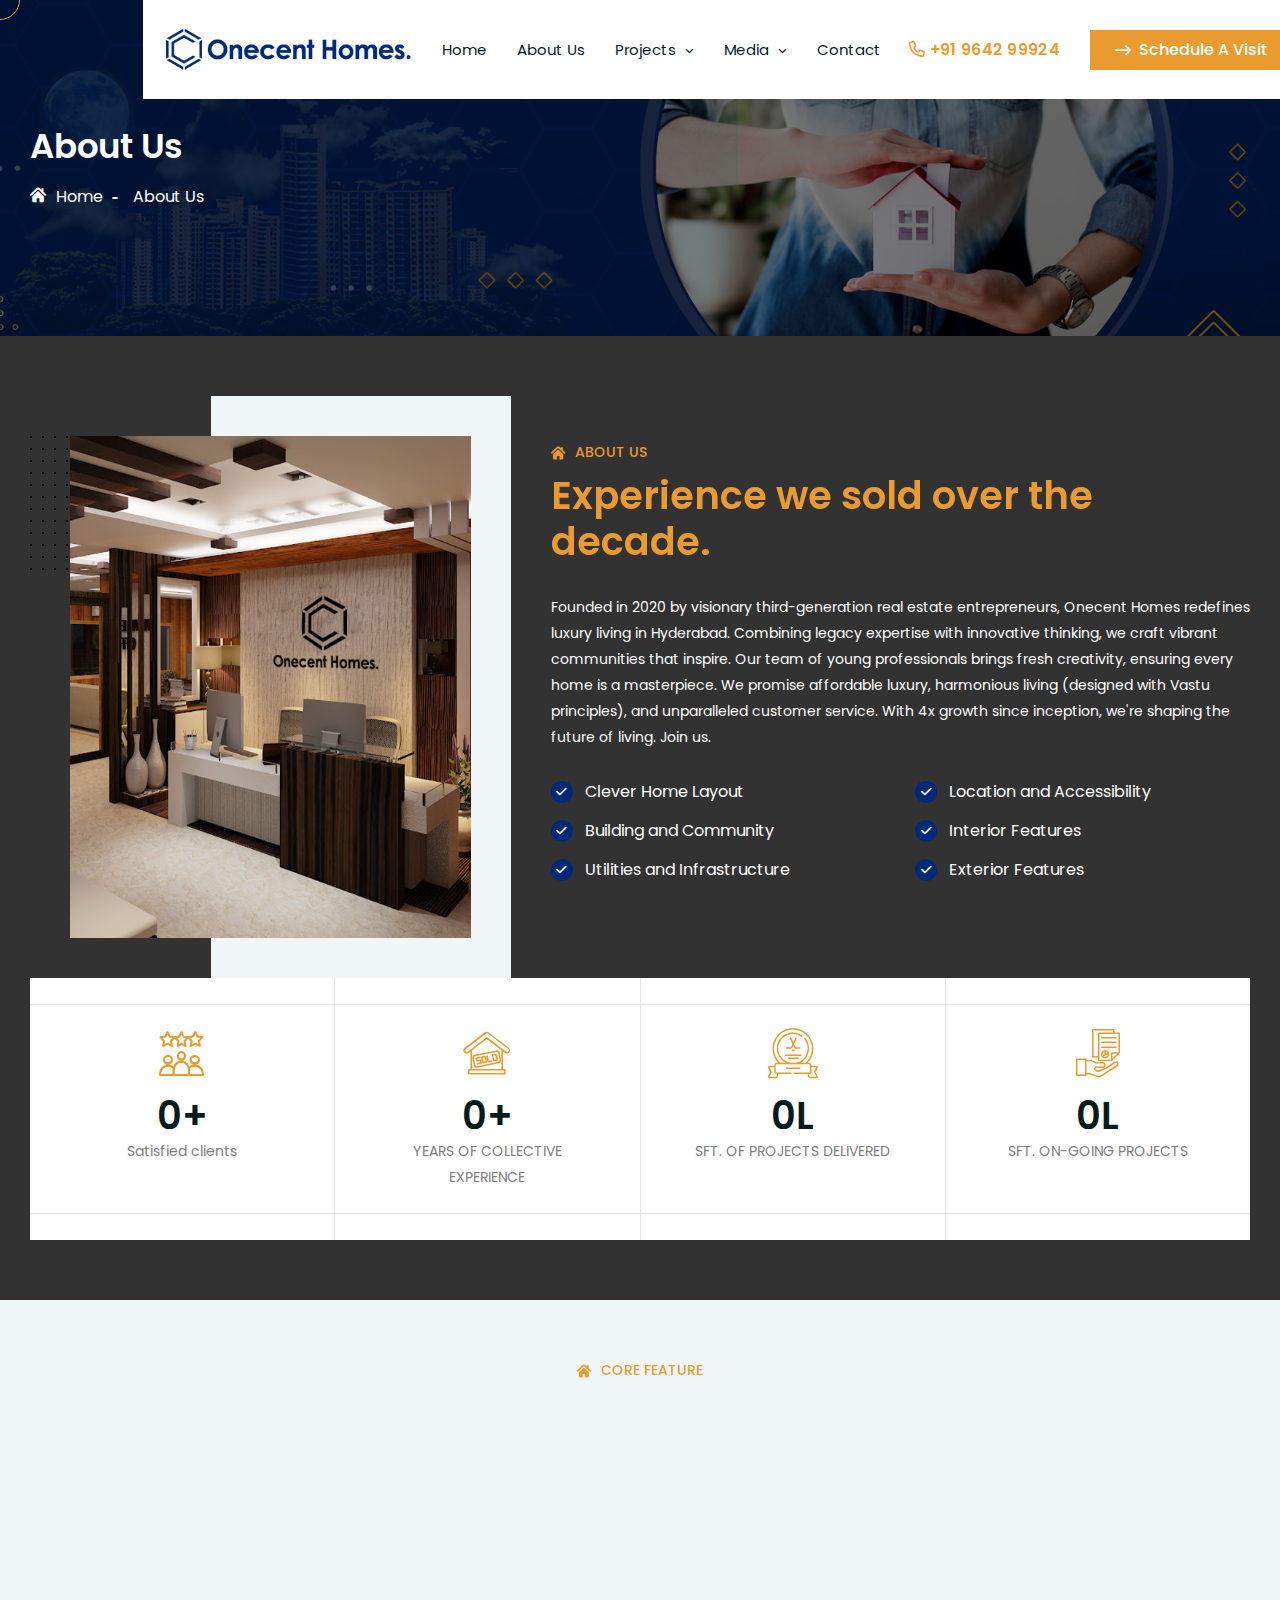
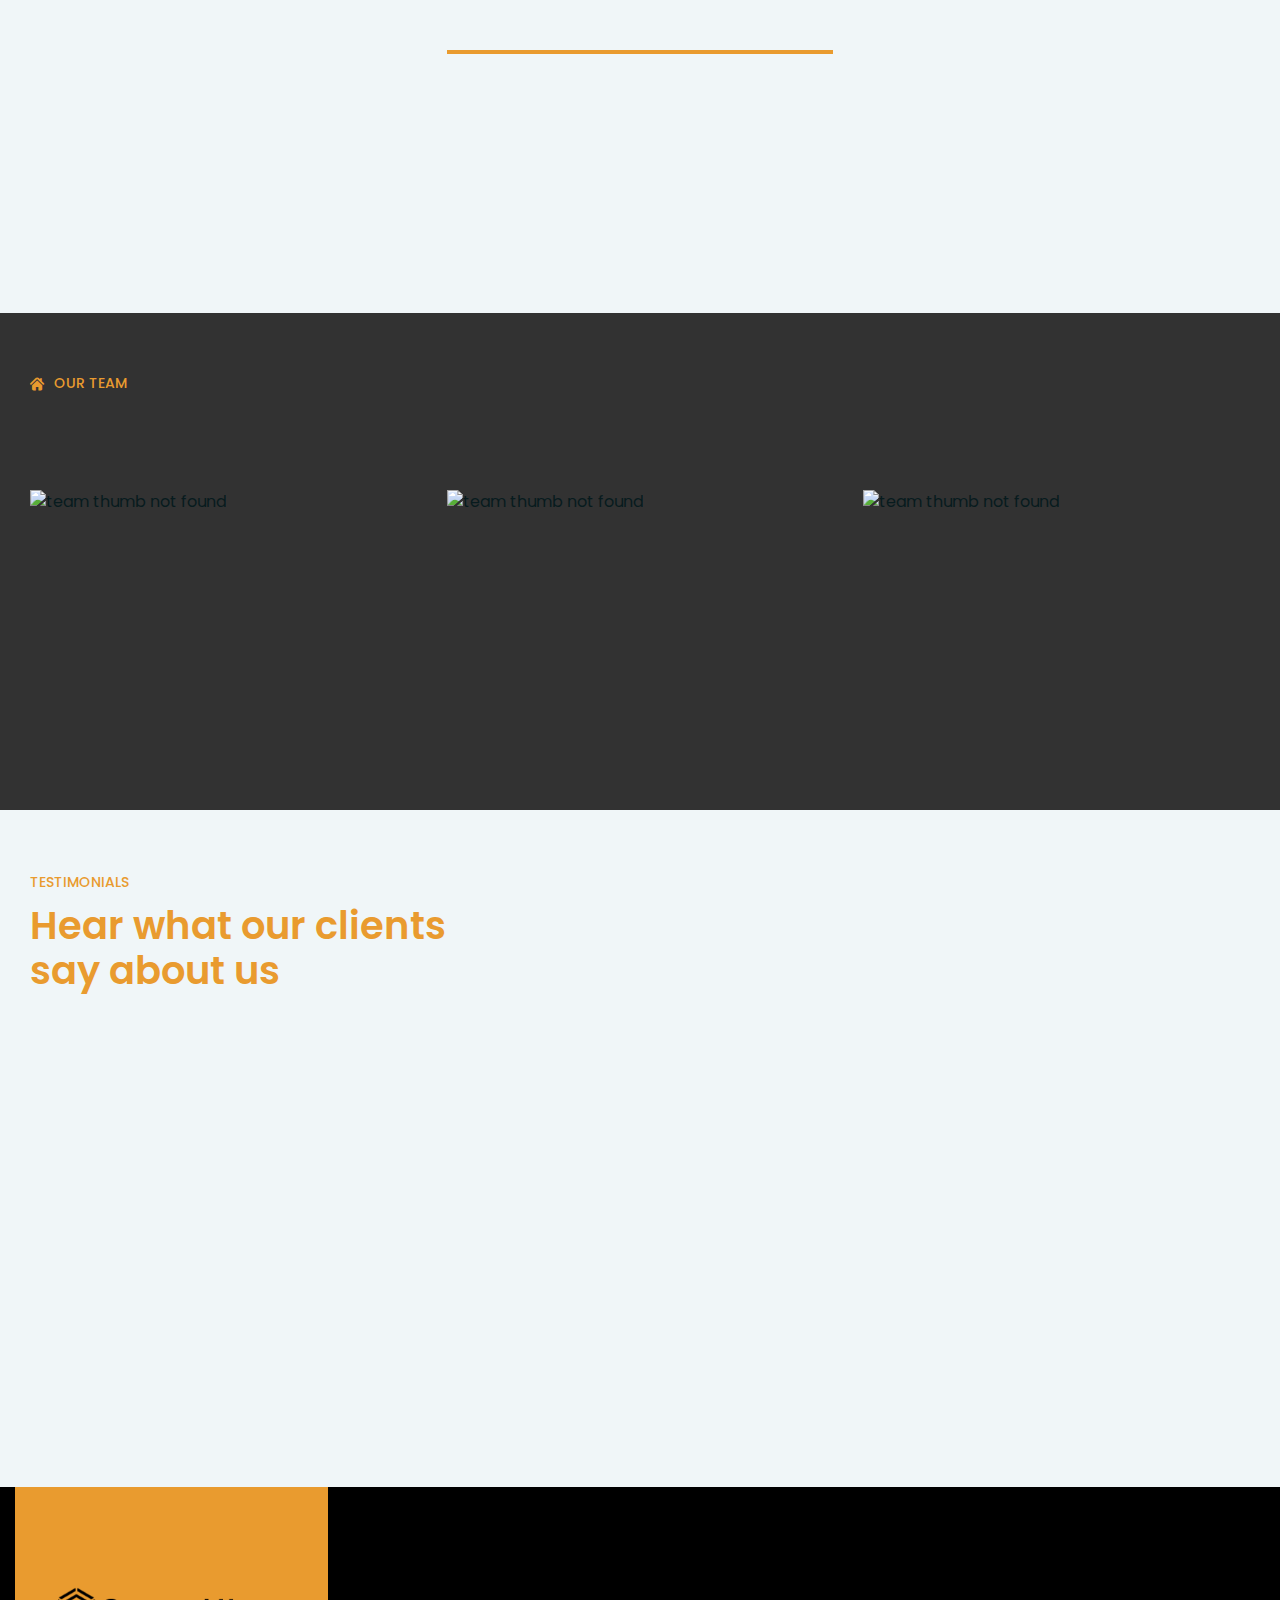
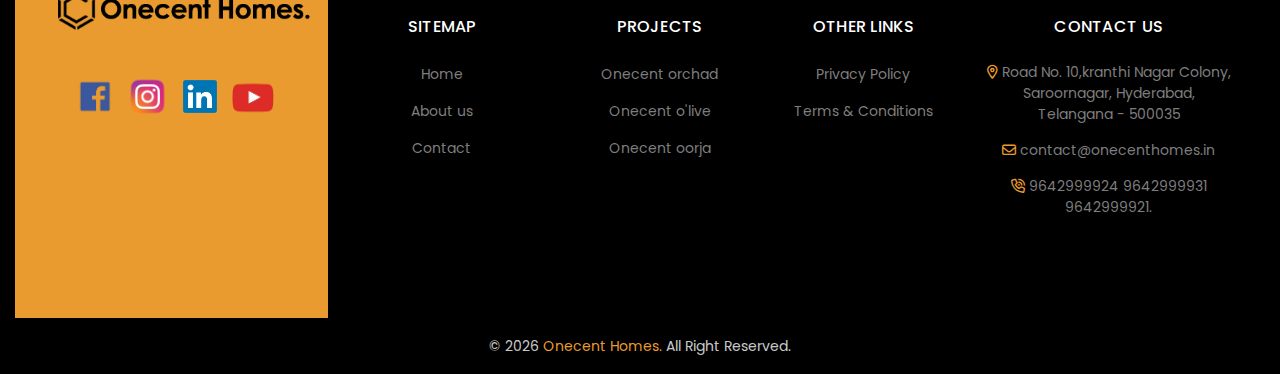
==== about.html @ d2f82aae "first commit" ====
<!doctype html>
<html class="no-js" lang="zxx">

 
<head>
    <meta charset="utf-8">
    <meta http-equiv="x-ua-compatible" content="ie=edge">
    <title> About Us | Onecent Homes  </title>
    <meta name="description" content="">
    <meta name="viewport" content="width=device-width, initial-scale=1">
    <!-- Place favicon.ico in the root directory -->
    <link rel="shortcut icon" type="image/x-icon" href="assets/images/favicon.png">
    <!-- CSS here -->
    <link rel="stylesheet" href="assets/css/vendor/bootstrap.min.css">
    <link rel="stylesheet" href="assets/css/vendor/animate.min.css">
    <link rel="stylesheet" href="assets/css/plugins/swiper.min.css">
    <link rel="stylesheet" href="assets/css/plugins/chosen.min.css">
    <link rel="stylesheet" href="assets/css/plugins/nouislider.min.css">
    <link rel="stylesheet" href="assets/css/vendor/magnific-popup.css">
    <link rel="stylesheet" href="assets/css/vendor/fontawesome-pro.css">
    <link rel="stylesheet" href="assets/css/vendor/icomoon.css">
    <link rel="stylesheet" href="assets/css/vendor/spacing.css">
    <link rel="stylesheet" href="assets/css/main.css">
</head>



<body>

    <!-- Pre loader start -->
     <div class="preloader">
        <div class='loader'>
             <img src="assets/images/loader.gif" class="loader_gif">
        </div>
    </div>
    <!-- Pre loader end -->
    <!-- Cursor Animation -->
    <div class="cursor1"></div>

    <!-- Back to top start -->

  <a href="#" data-target="html" class="back-to-target back-to-top"
        style="display: flex; align-items: center; text-decoration: none;">
        <span class="back-to-top-text">back top</span>
        <span class="back-to-top-wrapper">
            <span class="back-to-top-inner" style="width: 4.05654%;"></span>
        </span>
        <!-- WhatsApp SVG icon -->
        <svg xmlns="http://www.w3.org/2000/svg" viewBox="0 0 448 512" width="40" height="40" style="margin-left: 5px;">
            <path fill="#25D366"
                d="M380.9 97.1C339 55.1 283.2 32 223.9 32c-122.4 0-222 99.6-222 222 0 39.1 10.2 77.3 29.6 111L0 480l117.7-30.9c32.4 17.7 68.9 27 106.1 27h.1c122.3 0 224.1-99.6 224.1-222 0-59.3-25.2-115-67.1-157zm-157 341.6c-33.2 0-65.7-8.9-94-25.7l-6.7-4-69.8 18.3L72 359.2l-4.4-7c-18.5-29.4-28.2-63.3-28.2-98.2 0-101.7 82.8-184.5 184.6-184.5 49.3 0 95.6 19.2 130.4 54.1 34.8 34.9 56.2 81.2 56.1 130.5 0 101.8-84.9 184.6-186.6 184.6zm101.2-138.2c-5.5-2.8-32.8-16.2-37.9-18-5.1-1.9-8.8-2.8-12.5 2.8-3.7 5.6-14.3 18-17.6 21.8-3.2 3.7-6.5 4.2-12 1.4-32.6-16.3-54-29.1-75.5-66-5.7-9.8 5.7-9.1 16.3-30.3 1.8-3.7.9-6.9-.5-9.7-1.4-2.8-12.5-30.1-17.1-41.2-4.5-10.8-9.1-9.3-12.5-9.5-3.2-.2-6.9-.2-10.6-.2-3.7 0-9.7 1.4-14.8 6.9-5.1 5.6-19.4 19-19.4 46.3 0 27.3 19.9 53.7 22.6 57.4 2.8 3.7 39.1 59.7 94.8 83.8 35.2 15.2 49 16.5 66.6 13.9 10.7-1.6 32.8-13.4 37.4-26.4 4.6-13 4.6-24.1 3.2-26.4-1.3-2.5-5-3.9-10.5-6.6z" />
        </svg>


    </a>

    <!-- Back to top end -->

   

    <!-- Header area start -->
   
    <!-- Header area end -->

    <!-- Mobile Menu area start -->
    <div class="fix">
         <header>
        <div class="container">
            <div class="header-area header-style-two header-transparent" id="header-sticky">
                <div class="header-inner">
                    <div class="header-logo">
                        <a href="index.html">
                            <img class="logo-white" src="assets/images/logo_dark.png" alt=" Onecent Homes">
                            <img class="logo-black" src="assets/images/logo_dark.png" alt=" Onecent Homes">
                        </a>
                    </div>
                    <div class="header-menu">
                        <nav class="bd-main-menu menu-is-white" id="mobile-menu">
                            <ul>
                                
                                

                                
                                <li class="menu-item-has-children">  <a href="index.html"> Home </a> </li>
                                <li class="menu-item-has-children">  <a href="about.html"> About us </a> </li>

                                <li class="menu-item-has-children">
                                    <a href="#"> Projects <i class="fa fa-angle-down fs-10 pl-5"> </i>  </a>
                                    <ul class="dp-menu">
                                        <li><a href="ongoing_projects.html"> <i class="fa fa-angle-right fs-10"></i> Ongoing Projects </a></li>
                                        <li><a href="completed_projects.html"> <i class="fa fa-angle-right fs-10"></i> Completed Projects </a></li>
                                    </ul>
                                </li>
                                
                                <li class="menu-item-has-children">
                                    <a href="#"> Media <i class="fa fa-angle-down fs-10 pl-5"> </i> </a>
                                    <ul class="dp-menu">
                                        <li><a href="photos.html"> <i class="fa fa-angle-right fs-10"></i> Photos </a></li>
                                        <!-- <li><a href="video.html"><i class="fa fa-angle-right fs-10"></i> Videos </a>
                                        </li> -->
                                    </ul>
                                </li>

                                <li class="menu-item-has-children">  <a href="contact.html"> Contact</a> </li>
                            </ul>
                        </nav>
                    </div>
                    <div class="header-right style-two">
                        <div class="header-info d-none d-md-flex">
                            <div class="inner-content">
                                <div class="info">
                                    <a class="link" href="tel:964299924"> <i class="far fa-phone"> </i> +91 9642 99924 </a>
                                </div>
                                <div class="btn-inner">
                                     <a class="bd-btn btn-style btn-hover-x hover-white" href="#" data-bs-toggle="modal" data-bs-target="#exampleModal">
                                        <i class="far fa-arrow-right-long"></i> Schedule A Visit
                                      </a>
                                </div>
                            </div>
                        </div>
                        <div class="header-hamburger d-xl-none">
                            <div class="sidebar-toggle">
                                <span class="menu-icon"><span></span></span>
                            </div>
                        </div>
                        <!-- for wp -->
                        <div class="header-hamburger ml-20 d-none">
                            <button type="button" class="hamburger-btn offcanvas-open-btn">
                                <span>01</span>
                                <span>02</span>
                                <span>03</span>
                            </button>
                        </div>
                    </div>
                </div>
            </div>
        </div>
    </header>
        <div class="offcanvas-area">
            <div class="offcanvas-wrapper">
                <div class="offcanvas-content">
                    <div class="offcanvas-top d-flex justify-content-between align-items-center mb-25">
                        <div class="offcanvas-logo">
                            <a href="index.html">
                                <img src="assets/images/logo_dark.png" alt="Onecent Homes">
                            </a>
                        </div>
                        <div class="offcanvas-close">
                            <button class="offcanvas-close-icon animation--flip">
                                <span class="offcanvas-m-lines">
                                <span class="offcanvas-m-line line--1"></span><span
                                    class="offcanvas-m-line line--2"></span><span
                                    class="offcanvas-m-line line--3"></span>
                                </span>
                            </button>
                        </div>
                    </div>
                        
                    <div class="mobile-menu fix mb-25"></div>
                    
                    <div class="offcanvas-contact mb-25">
                        <h4 class="offcanvas-title-meta">Contact Info</h4>
                        <ul>
                            <li class="d-flex align-items-center gap-10">
                                <div class="offcanvas-contact-icon">
                                    <a target="_blank" href="#">
                                        <i class="fal fa-map-marker-alt"></i></a>
                                </div>
                                <div class="offcanvas-contact-text">
                                    <a target="_blank" href="#">    Road No. 10,kranthi Nagar Colony,  Saroornagar,  Hyderabad, </a>
                                </div>
                            </li>
                            <li class="d-flex align-items-center gap-10">
                                <div class="offcanvas-contact-icon">
                                    <a href="tel:+91964299924"><i class="far fa-phone"></i></a>
                                </div>
                                <div class="offcanvas-contact-text">
                                    <a href="tel:+91964299924"> +91 9642 99924</a>
                                </div>
                            </li>
                            
                        </ul>
                    </div>
                        
                    <div class="offcanvas-social">
                        <h4 class="offcanvas-title-meta">Social Media </h4>
                        <ul>
                            <li><a href="#"><i class="fab fa-facebook-f"></i></a></li>
                            <li><a href="#"><i class="fab fa-twitter"></i></a></li>
                            <li><a href="#"><i class="fab fa-youtube"></i></a></li>
                            <li><a href="#"><i class="fab fa-linkedin"></i></a></li>
                        </ul>
                    </div>
                </div>
            </div>
        </div>
    </div>
    <div class="offcanvas-overlay"></div>
    <div class="offcanvas-overlay-white"></div>
    <!-- Mobile Menu area start -->

    <!-- Body main wrapper start -->
    <main>

    <!-- Breadcrumb area start -->
    <section class="bd-breadcrumb-area p-relative fix">
        <!-- breadcrumb background image -->
        <div class="bd-breadcrumb-bg" data-background="assets/images/breadcrumb_1.png"></div>
        <div class="bd-breadcrumb-wrapper p-relative">
            <div class="container">
                <div class="row justify-content-center">
                    <div class="col-xl-12">
                        <div class="bd-breadcrumb">
                            <div class="bd-breadcrumb-content">
                                <h1 class="bd-breadcrumb-title"> About Us </h1>
                                <div class="bd-breadcrumb-list">
                                    <span><a href="index.html"><i class="icon-home"></i>Home</a></span>
                                    <span>About Us</span>
                                </div>
                            </div>
                        </div>
                    </div>
                </div>
            </div>
        </div>
    </section>
    <!-- Breadcrumb area end -->


       <!-- about style start -->
        <section class="bd-daily-update-area section-space">
            <div class="container">
                <div class="row g-5 align-items-xl-center">
                    <div class="col-xxl-5 col-xl- col-lg-5">
                        <div class="daily-update-thumb-wrapper wow bdFadeInLeft" data-wow-delay=".3s">
                            <div class="dot">
                                <img src="assets/images/shapes/daily-dot.png" alt="daily shape not found">
                            </div>
                            <div class="square-shape"></div>
                            <div class="thumb">
                                <div class="figure">
                                    <img src="assets/images/about/about-thumb-05.png" alt="Image">
                                </div>
                            </div>
                        </div>
                    </div>
                    <div class="col-xxl-7 col-xl-7 col-lg-7">
                        <div class="daily-update-content wow bdFadeInRight" data-wow-delay=".4s">
                            <div class="section-title-wrapper anim-wrapper animation-style-3 mb-30">
                                <span class="section-subtitle uppercase">  <i class="icon-home"></i>  about us  </span>
                                <h2 class="section-title title-animation"> Experience we sold over the decade. </h2>
                            </div>

                            <div class="about-content style-two">
                                <p>   Founded in 2020 by visionary third-generation real estate entrepreneurs, Onecent Homes redefines luxury living in Hyderabad. Combining legacy expertise with innovative thinking, we craft vibrant communities that inspire. Our team of young professionals brings fresh creativity, ensuring every home is a masterpiece. We promise affordable luxury, harmonious living (designed with Vastu principles), and unparalleled customer service. With 4x growth since inception, we're shaping the future of living. Join us.</p>
                            </div>
                            <div class="about-list-wrapper style-one">
                                <ul>
                                    <li>
                                        <i class="fa-regular fa-check"></i>
                                        Clever Home Layout
                                    </li>
                                    <li>
                                        <i class="fa-regular fa-check"></i>
                                        Location and Accessibility
                                    </li>
                                    <li>
                                        <i class="fa-regular fa-check"></i>
                                        Building and Community
                                    </li>
                                    <li>
                                        <i class="fa-regular fa-check"></i>
                                        Interior Features
                                    </li>
                                    <li>
                                        <i class="fa-regular fa-check"></i>
                                        Utilities and Infrastructure
                                    <li>
                                        <i class="fa-regular fa-check"></i>
                                        Exterior Features
                                    </li>
                                </ul>
                            </div>

                             
                        </div>
                    </div>
                </div>


                <div class="row g-0"></div>
                    <div class="counter-wrapper style-two">
                        <div class="counter-item">
                            <span class="icon"><i class="icon-satisfied-client"></i></span>
                            <div class="content">
                                <h2 class="title"><span data-purecounter-duration="1" data-purecounter-end="500"
                              class="purecounter">5000+</span>+</h2>
                                <p class="description">Satisfied clients</p>
                            </div>
                            <div class="apartment-counter-divider"></div>
                        </div>
                        <div class="apartment-counter-divider"></div>
                        <div class="counter-item">
                            <span class="icon"><i class="icon-auction-house"></i></span>
                            <div class="content">
                                <h2 class="title"><span data-purecounter-duration="1" data-purecounter-end="10"
                              class="purecounter">10+</span>+</h2>
                                <p class="description"> YEARS OF COLLECTIVE EXPERIENCE</p>
                            </div>
                        </div>
                        <div class="apartment-counter-divider"></div>
                        <div class="counter-item">
                            <span class="icon"><i class="icon-award"></i></span>
                            <div class="content">
                                <h2 class="title"><span data-purecounter-duration="1" data-purecounter-end="10"
                              class="purecounter"> 10L</span>L</h2>
                                <p class="description">SFT. OF PROJECTS DELIVERED</p>
                            </div>
                        </div>
                        <div class="apartment-counter-divider"></div>
                        <div class="counter-item">
                            <span class="icon"><i class="icon-project"></i></span>
                            <div class="content">
                                <h2 class="title"><span data-purecounter-duration="1" data-purecounter-end="40"
                              class="purecounter"> 40L</span>L</h2>
                                <p class="description"> SFT. ON-GOING PROJECTS</p>
                            </div>
                        </div>
                        <div class="apartment-counter-top-line"></div>
                        <div class="apartment-counter-bottom-line"></div>
                    </div>
                </div>
            </div>
            </div>
        </section>
        <!-- Daily update area end -->

 
        
        <!-- core features area start -->
        <section class="bd-core-feature-area section-space theme-bg-primary">
            <div class="container">
                <div class="row justify-content-center">
                    <div class="col-xxl-6 col-xl-6 col-lg-6">
                        <div class="section-title-wrapper anim-wrapper section-title-space text-center animation-style-3">
                            <span class="section-subtitle uppercase">
        <i class="icon-home"></i>
        core feature
    </span>
                            <h2 class="section-title title-animation">Core feature facility</h2>
                        </div>

                    </div>
                </div>
                <div class="row g-5">
                    <div class="col-xxl-4 col-xl-4 col-lg-4 col-md-6">
                        <div class="core-feature-item style-one wow fadeIn" data-wow-delay=".3s">
                            <div class="icon">
                                <span><i class="icon-location"></i></span>
                            </div>
                            <div class="content">
                                <h3 class="title">Prime location
                                </h3>
                                <p class="description">The core feature of any real estate property is its location. It could be in a prime area</p>
                            </div>
                        </div>
                    </div>
                    <div class="col-xxl-4 col-xl-4 col-lg-4 col-md-6">
                        <div class="core-feature-item style-one active wow fadeIn" data-wow-delay=".4s">
                            <div class="icon">
                                <span><i class="icon-modern-living"></i></span>
                            </div>
                            <div class="content">
                                <h3 class="title"> Modern living
                                </h3>
                                <p class="description">The quality of real state and materials used in the building is crucial Features building</p>
                            </div>
                        </div>
                    </div>
                    <div class="col-xxl-4 col-xl-4 col-lg-4 col-md-6">
                        <div class="core-feature-item style-one wow fadeIn" data-wow-delay=".5s">
                            <div class="icon">
                                <span><i class="icon-eco-friendly"></i></span>
                            </div>
                            <div class="content">
                                <h3 class="title">Eco friendly
                                </h3>
                                <p class="description">Features such as green spaces, energy-efficient appliances, and eco-friendly</p>
                            </div>
                        </div>
                    </div>
                    <div class="col-xxl-4 col-xl-4 col-lg-4 col-md-6">
                        <div class="core-feature-item style-one wow fadeIn" data-wow-delay=".6s">
                            <div class="icon">
                                <span><i class="icon-innovation"></i></span>
                            </div>
                            <div class="content">
                                <h3 class="title">Modern technology
                                </h3>
                                <p class="description">In today's digital age, properties with smart home features, integrated technology</p>
                            </div>
                        </div>
                    </div>
                    <div class="col-xxl-4 col-xl-4 col-lg-4 col-md-6">
                        <div class="core-feature-item style-one wow fadeIn" data-wow-delay=".7s">
                            <div class="icon">
                                <span><i class="icon-easy-ccessibility"></i></span>
                            </div>
                            <div class="content">
                                <h3 class="title">Easy accessibility
                                </h3>
                                <p class="description">access to transportation hubs, schools, healthcare facilities, shopping centers and venues</p>
                            </div>
                        </div>
                    </div>
                    <div class="col-xxl-4 col-xl-4 col-lg-4 col-md-6">
                        <div class="core-feature-item style-one wow fadeIn" data-wow-delay=".8s">
                            <div class="icon">
                                <span><i class="icon-cctv-camera"></i></span>
                            </div>
                            <div class="content">
                                <h3 class="title">Security cameras
                                </h3>
                                <p class="description">Features like gated provide, surveillance cameras, intercom systems and security</p>
                            </div>
                        </div>
                    </div>
                </div>
            </div>
        </section>
        <!-- core features area end -->

        
        <!-- team area start -->
        <section class="bd-team-area section-space">
            <div class="container">
                <div class="row gy-30 align-items-center section-title-space">
                    <div class="col-xxl-6 col-xl-6 col-lg-6">
                        <div class="section-title-wrapper anim-wrapper animation-style-3">
                            <span class="section-subtitle uppercase">  <i class="icon-home"></i> Our Team   </span>
                            <h2 class="section-title title-animation">Meet Our Founders </h2>
                        </div>

                    </div>
                    
                </div>
                <div class="row g-5">
                    <div class="col">
                        <div class="team-item style-one">
                            <div class="thumb">
                                <figure><img src="assets/images/team/01.png" alt="team thumb not found">
                                </figure>
                            </div>
                            <div class="content-inner">
                                <div class="content">
                                    <h3 class="title"><a href="">Anirudh Konijeti</a></h3>
                                    <span class="info"> Directors </span>
                                </div>
                                <!-- <div class="team-social">
                                    <ul>
                                        <li><a href="#"><i class="fa-brands fa-x-twitter"></i></a></li>
                                        <li><a href="#"><i class="fa-brands fa-facebook-f"></i></a></li>
                                        <li><a href="#"><i class="fa-brands fa-linkedin-in"></i></a></li>
                                        <li><a href="#"><i class="fa-brands fa-youtube"></i></a></li>
                                    </ul>
                                </div> -->
                            </div>
                        </div>
                    </div>

                    <div class="col">
                        <div class="team-item style-one">
                            <div class="thumb">
                                <figure><img src="assets/images/team/01.png" alt="team thumb not found">
                                </figure>
                            </div>
                            <div class="content-inner">
                                <div class="content">
                                    <h3 class="title"><a href="">Sukumar Suppala </a></h3>
                                    <span class="info"> Directors </span>
                                </div>
                                <!-- <div class="team-social">
                                    <ul>
                                        <li><a href="#"><i class="fa-brands fa-x-twitter"></i></a></li>
                                        <li><a href="#"><i class="fa-brands fa-facebook-f"></i></a></li>
                                        <li><a href="#"><i class="fa-brands fa-linkedin-in"></i></a></li>
                                        <li><a href="#"><i class="fa-brands fa-youtube"></i></a></li>
                                    </ul>
                                </div> -->
                            </div>
                        </div>
                    </div>

                    <div class="col">
                        <div class="team-item style-one">
                            <div class="thumb">
                                <figure><img src="assets/images/team/01.png" alt="team thumb not found">
                                </figure>
                            </div>
                            <div class="content-inner">
                                <div class="content">
                                    <h3 class="title"><a href="">Sai Krishna Cheripally</a></h3>
                                    <span class="info"> Directors </span>
                                </div>
                                <!-- <div class="team-social">
                                    <ul>
                                        <li><a href="#"><i class="fa-brands fa-x-twitter"></i></a></li>
                                        <li><a href="#"><i class="fa-brands fa-facebook-f"></i></a></li>
                                        <li><a href="#"><i class="fa-brands fa-linkedin-in"></i></a></li>
                                        <li><a href="#"><i class="fa-brands fa-youtube"></i></a></li>
                                    </ul>
                                </div> -->
                            </div>
                        </div>
                    </div>

                  
                </div>
            </div>
        </section>
        <!-- team area end -->

        <!-- Testimonial area start -->
        <section class="bd-testimonial-area fix section-space theme-bg-primary">
            <div class="container">
                <div class="row">
                    <div class="col-xxl-5 col-xl-5 col-lg-6">
                        <div class="section-title-wrapper anim-wrapper animation-style-3 section-title-space">
                            <span class="section-subtitle uppercase"> Testimonials  </span>
                            <h2 class="section-title title-animation">Hear what our clients say about us</h2>
                        </div>

                    </div>
                </div>
                <div class="row wow bdFadeInUp" data-wow-delay=".3s" data-wow-duration="1s">
                    <div class="col-xxl-12">
                        <div class="swiper o-visible testimonial-active">
                            <div class="swiper-wrapper">
                                <div class="swiper-slide">
                                    <div class="testimonials-item style-one">
                                        <div class="content">
                                            <div class="title-inner">
                                                <span>
                                                    <svg width="21" height="15" viewBox="0 0 21 15" fill="none"
                                                        xmlns="http://www.w3.org/2000/svg">
                                                        <path
                                                            d="M4.395 5.75C5.26029 5.75 6.10615 6.00659 6.82562 6.48732C7.54508 6.96805 8.10584 7.65133 8.43697 8.45076C8.76811 9.25019 8.85474 10.1299 8.68594 10.9785C8.51712 11.8272 8.10045 12.6067 7.48859 13.2186C6.87674 13.8304 6.09719 14.2471 5.24852 14.4159C4.39985 14.5847 3.52019 14.4981 2.72076 14.167C1.92133 13.8358 1.23805 13.2751 0.75732 12.5556C0.276589 11.8362 0.02 10.9903 0.02 10.125L0 9.5C0 7.17936 0.921872 4.95376 2.56282 3.31282C4.20376 1.67187 6.42936 0.75 8.75 0.75V3.25C7.92888 3.24779 7.11546 3.40839 6.35679 3.7225C5.59812 4.03661 4.90925 4.498 4.33 5.08C4.10487 5.30471 3.89718 5.54624 3.70875 5.8025C3.9325 5.7675 4.16125 5.74875 4.39375 5.74875L4.395 5.75ZM15.645 5.75C16.5103 5.75 17.3562 6.00659 18.0756 6.48732C18.7951 6.96805 19.3558 7.65133 19.687 8.45076C20.0181 9.25019 20.1047 10.1299 19.9359 10.9785C19.7671 11.8272 19.3504 12.6067 18.7386 13.2186C18.1267 13.8304 17.3472 14.2471 16.4985 14.4159C15.6499 14.5847 14.7702 14.4981 13.9708 14.167C13.1713 13.8358 12.488 13.2751 12.0073 12.5556C11.5266 11.8362 11.27 10.9903 11.27 10.125L11.25 9.5C11.25 7.17936 12.1719 4.95376 13.8128 3.31282C15.4538 1.67187 17.6794 0.75 20 0.75V3.25C19.1789 3.24779 18.3655 3.40839 17.6068 3.7225C16.8481 4.03661 16.1592 4.498 15.58 5.08C15.3549 5.30471 15.1472 5.54624 14.9587 5.8025C15.1825 5.7675 15.4112 5.75 15.645 5.75Z"
                                                            fill="#eda745" />
                                                    </svg>
                                                </span>
                                                <h3 class="title"> Perfect choice! </h3>
                                            </div>
                                            <p class="description">“ Onecent Oorja has given us a home that reflects our
                                                unique lifestyle. The communication throughout the process was
                                                outstanding. We are incredibly satisfied and proud of our choice with
                                                Onecent Homes.”</p>
                                        </div>
                                        <div class="admin-item">

                                            <div class="admin-info">
                                                <h4 class="admin-name">Rashmi Reddy</h4>
                                                <span class="admin-designation">Manager</span>
                                            </div>
                                        </div>
                                    </div>
                                </div>
                                <div class="swiper-slide">
                                    <div class="testimonials-item style-one">
                                        <div class="content">
                                            <div class="title-inner">
                                                <span>
                                                    <svg width="21" height="15" viewBox="0 0 21 15" fill="none"
                                                        xmlns="http://www.w3.org/2000/svg">
                                                        <path
                                                            d="M4.395 5.75C5.26029 5.75 6.10615 6.00659 6.82562 6.48732C7.54508 6.96805 8.10584 7.65133 8.43697 8.45076C8.76811 9.25019 8.85474 10.1299 8.68594 10.9785C8.51712 11.8272 8.10045 12.6067 7.48859 13.2186C6.87674 13.8304 6.09719 14.2471 5.24852 14.4159C4.39985 14.5847 3.52019 14.4981 2.72076 14.167C1.92133 13.8358 1.23805 13.2751 0.75732 12.5556C0.276589 11.8362 0.02 10.9903 0.02 10.125L0 9.5C0 7.17936 0.921872 4.95376 2.56282 3.31282C4.20376 1.67187 6.42936 0.75 8.75 0.75V3.25C7.92888 3.24779 7.11546 3.40839 6.35679 3.7225C5.59812 4.03661 4.90925 4.498 4.33 5.08C4.10487 5.30471 3.89718 5.54624 3.70875 5.8025C3.9325 5.7675 4.16125 5.74875 4.39375 5.74875L4.395 5.75ZM15.645 5.75C16.5103 5.75 17.3562 6.00659 18.0756 6.48732C18.7951 6.96805 19.3558 7.65133 19.687 8.45076C20.0181 9.25019 20.1047 10.1299 19.9359 10.9785C19.7671 11.8272 19.3504 12.6067 18.7386 13.2186C18.1267 13.8304 17.3472 14.2471 16.4985 14.4159C15.6499 14.5847 14.7702 14.4981 13.9708 14.167C13.1713 13.8358 12.488 13.2751 12.0073 12.5556C11.5266 11.8362 11.27 10.9903 11.27 10.125L11.25 9.5C11.25 7.17936 12.1719 4.95376 13.8128 3.31282C15.4538 1.67187 17.6794 0.75 20 0.75V3.25C19.1789 3.24779 18.3655 3.40839 17.6068 3.7225C16.8481 4.03661 16.1592 4.498 15.58 5.08C15.3549 5.30471 15.1472 5.54624 14.9587 5.8025C15.1825 5.7675 15.4112 5.75 15.645 5.75Z"
                                                            fill="#eda745" />
                                                    </svg>
                                                </span>
                                                <h3 class="title"> Best Decision! </h3>
                                            </div>
                                            <p class="description">“Choosing Onecent Orchard was the best decision! The
                                                communication was seamless, and the entire home-buying experience was
                                                delightful. We are beyond happy with our new home. Thank you, Onecent!”
                                            </p>
                                        </div>
                                        <div class="admin-item">

                                            <div class="admin-info">
                                                <h4 class="admin-name">Adarsh</h4>
                                                <span class="admin-designation">Consultant</span>
                                            </div>
                                        </div>
                                    </div>
                                </div>
                                <div class="swiper-slide">
                                    <div class="testimonials-item style-one">
                                        <div class="content">
                                            <div class="title-inner">
                                                <span>
                                                    <svg width="21" height="15" viewBox="0 0 21 15" fill="none"
                                                        xmlns="http://www.w3.org/2000/svg">
                                                        <path
                                                            d="M4.395 5.75C5.26029 5.75 6.10615 6.00659 6.82562 6.48732C7.54508 6.96805 8.10584 7.65133 8.43697 8.45076C8.76811 9.25019 8.85474 10.1299 8.68594 10.9785C8.51712 11.8272 8.10045 12.6067 7.48859 13.2186C6.87674 13.8304 6.09719 14.2471 5.24852 14.4159C4.39985 14.5847 3.52019 14.4981 2.72076 14.167C1.92133 13.8358 1.23805 13.2751 0.75732 12.5556C0.276589 11.8362 0.02 10.9903 0.02 10.125L0 9.5C0 7.17936 0.921872 4.95376 2.56282 3.31282C4.20376 1.67187 6.42936 0.75 8.75 0.75V3.25C7.92888 3.24779 7.11546 3.40839 6.35679 3.7225C5.59812 4.03661 4.90925 4.498 4.33 5.08C4.10487 5.30471 3.89718 5.54624 3.70875 5.8025C3.9325 5.7675 4.16125 5.74875 4.39375 5.74875L4.395 5.75ZM15.645 5.75C16.5103 5.75 17.3562 6.00659 18.0756 6.48732C18.7951 6.96805 19.3558 7.65133 19.687 8.45076C20.0181 9.25019 20.1047 10.1299 19.9359 10.9785C19.7671 11.8272 19.3504 12.6067 18.7386 13.2186C18.1267 13.8304 17.3472 14.2471 16.4985 14.4159C15.6499 14.5847 14.7702 14.4981 13.9708 14.167C13.1713 13.8358 12.488 13.2751 12.0073 12.5556C11.5266 11.8362 11.27 10.9903 11.27 10.125L11.25 9.5C11.25 7.17936 12.1719 4.95376 13.8128 3.31282C15.4538 1.67187 17.6794 0.75 20 0.75V3.25C19.1789 3.24779 18.3655 3.40839 17.6068 3.7225C16.8481 4.03661 16.1592 4.498 15.58 5.08C15.3549 5.30471 15.1472 5.54624 14.9587 5.8025C15.1825 5.7675 15.4112 5.75 15.645 5.75Z"
                                                            fill="#eda745" />
                                                    </svg>
                                                </span>
                                                <h3 class="title"> Right choice with Onecent Homes</h3>
                                            </div>
                                            <p class="description">“Our experience with Onecent Olive was exceptional.
                                                The team's clear communication made the process stress-free. We're
                                                grateful for choosing Onecent Homes.”
                                            </p>
                                        </div>
                                        <div class="admin-item">

                                            <div class="admin-info">
                                                <h4 class="admin-name">Harshal Tiwari</h4>
                                                <span class="admin-designation">CEO</span>
                                            </div>
                                        </div>
                                    </div>
                                </div>
                            </div>
                        </div>
                        <div class="testimonial-nav-pre pagination-wrappper">
                            <!-- If we need navigation buttons -->
                            <div class="testimonial-navigation justify-content-start">
                                <button class="testimonial-slider-button-prev"><i class="fa-regular fa-arrow-left"></i></button>
                                <!-- If we need pagination -->
                                <div class="why-choos-pagination">
                                    <div class="testimonial-swiper-dot"></div>
                                </div>
                                <button class="testimonial-slider-button-next"><i class="fa-regular fa-arrow-right-long"></i></button>
                            </div>
                        </div>
                    </div>
                </div>
            </div>
        </section>
        <!-- Testimonial area end -->


       
    </main>
    <!-- Body main wrapper end -->
 
    <!-- Footer area start -->
     <footer>
        <section class="bd-footer-area style-three">
            <div class="container">
                <div class="row g-5">
                    <div class="col-xxl-2 col-xl-3 col-lg-3 col-md-4 col-sm-7 footer-bg">
                        <div class="footer-widget footer-3-col-2">
                            <h3 class="footer-widget-title"> <img src="assets/images/logo_black.png"/> </h3>
                            
                        </div>
                        <div class="instagram">
                            <div class="socal-icons">
                                <a href="https://www.instagram.com/onecent.homes/">
                                    <img src="assets/images/facebook.png" alt="">
                                </a>
                            </div>
                            <div class="socal-icons">
                                <a href="https://www.instagram.com/onecent.homes/">
                                    <img src="assets/images/instagram.png" alt="">
                                </a>
                            </div>
                            <div class="socal-icons socal-icons2">
                                <a href="https://www.instagram.com/onecent.homes/">
                                    <img src="assets/images/LinkedIn.png" alt="">
                                </a>
                            </div>

                            <div class="socal-icons">
                                <a href="https://www.instagram.com/onecent.homes/">
                                    <img src="assets/images/youtube.png" alt="">
                                </a>
                            </div>
                       
                       
                          </div>
                    </div>
                    <div class="col-xxl-2 col-xl-2 col-lg-3 col-md-4 col-sm-5">
                        <div class="footer-widget footer-3-col-2">
                            <h3 class="footer-widget-title"> Sitemap </h3>
                            <div class="footer-widget-links">
                                <ul>
                                    <li class="underline"><a href="index.html"> Home </a></li>
                                    <li class="underline"><a href="about.html"> About us </a></li>

                                    <li class="underline"><a href="contact.html"> Contact </a></li>
                                </ul>
                            </div>
                        </div>
                    </div>
                    <div class="col-xxl-2 col-xl-2 col-lg-3 col-md-4 col-sm-6">
                        <div class="footer-widget footer-3-col-3">
                            <h3 class="footer-widget-title"> Projects </h3>
                            <div class="footer-widget-links">
                                <ul>
                                    <li class="underline"><a href="orchard_project.html"> Onecent orchad </a></li>
                                    <li class="underline"><a href="ongoing_projects.html"> Onecent o'live </a></li>
                                    <li class="underline"><a href="oorja_project.html"> Onecent oorja </a></li>

                                </ul>
                            </div>
                        </div>
                    </div>
                    <div class="col-xxl-2 col-xl-2 col-lg-3 col-md-4 col-sm-6">
                        <div class="footer-widget footer-3-col-4">
                            <h3 class="footer-widget-title"> Other Links </h3>
                            <div class="footer-widget-links">
                               <ul>
                                    <li class="underline"><a href="privacy policy.html"> Privacy Policy </a></li>
                                    <li class="underline"><a href="termandcondition.html"> Terms & Conditions </a></li>
                                    
                                </ul>
                            </div>
                        </div>
                    </div>
                    <div class="col-xxl-4 col-xl-3 col-lg-5 col-md-7 col-sm-10">
                        <div class="footer-widget footer-3-col-5">
                            <div class="footer-from-content">
                                <h3 class="footer-widget-title">Contact Us</h3>

                                <div class="  footer-3-col-1">

                                    <div class="footer-info-wrapper">
                                        <ul class="footer-info-list-items">
                                            <li class="footer-info-single-item">
                                                <span class="icon"><i class="fa-regular fa-location-dot"></i></span>
                                                <span class="title">
                                                    <a target="_blank" href="https://www.google.com/maps"> Road No.
                                                        10,kranthi Nagar Colony,<br>
                                                        Saroornagar, Hyderabad, <br> Telangana - 500035</a>
                                                </span>
                                            </li>
                                            <li class="footer-info-single-item">
                                                <span class="icon"><i class="fa-regular fa-envelope"></i></span>
                                                <a href="mailto:contact@onecenthomes.in" class="">
                                                    contact@onecenthomes.in </a>
                                            </li>
                                            <li class="footer-info-single-item">
                                                <span class="icon"><i class="fa-regular fa-phone-volume"></i></span>
                                                <span class="title">
                                                    <a href="tel:+91964299924"> 9642999924 </a>
                                                    <a href="tel:+919642999931"> 9642999931</a>
                                                    <a href="tel:+919642999921"> 9642999921. </a>
                                                </span>
                                            </li>
                                        </ul>
                                    </div>
                                </div>


                            </div>
                        </div>
                    </div>
                </div>
            </div>
        </section>
        <div class="footer-copyright-area style-two include-bg">
            <div class="container">
                <div class="footer-copyright">
                    <p class="description underline"> © <span id="year"></span> <a href="#">Onecent Homes.</a> All Right
                        Reserved.</p>
                </div>
            </div>
        </div>
    </footer>
    <!-- Footer area end -->


     <!-- Start Schedule A Visit Popup -->
     <div class="modal fade" id="exampleModal" tabindex="-1" aria-labelledby="exampleModalLabel" aria-hidden="true">
        <div class="modal-dialog modal-dialog-centered modal-lg">
        <div class="modal-content">
           
            <div class="modal-body pt-lg-5 schedule_banner" data-background="assets/images/schedule_banner.jpg">
                 
              <!-- Elements form style start -->
                <section class="bd-element-button  ">
                    <div class="container">
                        <div class="row align-items-center justify-content-center wow fadeInUp" data-wow-delay=".3s">
                            <div class="col-lg-12">
                                <div class="section-title-wrapper section-title-space text-center">
                                    <div class="elements-section__wrapper elements-line">
                                        <div class="separator__line line-left"></div>
                                        <div class="elements-title__wrapper">
                                            <h5 class="section__title elements__title"> Schedule A Visit </h5>
                                        </div>
                                        <div class="separator__line line-right"></div>
                                    </div>
                                    <p class="muted-text"></p>
                                </div>
                            </div>
                        </div>
                        
                        
                        <div class="row justify-content-center mb-5"> 
                            <div class="col-lg-6 col-md-6 offset-lg-6">
                                <div class="row g-5 align-items-center justify-content-center">
                                    <div class="col-lg-12 text-center">
                                        <div class="form-input-box">
                                            <div class="form-input">
                                                <input name="fname" id="fname" type="text" placeholder="First Name">
                                            </div>
                                        </div>
                                    </div>
                                    <div class="col-lg-12 text-center">
                                        <div class="form-input-box">
                                            <div class="form-input">
                                                <input name="lname" id="lname" type="text" placeholder="Last name">
                                            </div>
                                        </div>
                                    </div>
                                    <div class="col-lg-12 text-center">
                                        <div class="form-input-box">
                                            <div class="form-input">
                                                <input name="name" id="name" type="text" placeholder="Phone Number">
                                            </div>
                                        </div>
                                    </div>
                                    <div class="col-lg-12 text-center">
                                        <div class="form-input-box">
                                            <div class="form-input">
                                                <input name="name" id="" type="date" placeholder=" ">
                                            </div>
                                        </div>
                                    </div>
                                    <div class="col-lg-12 text-center">
                                        <div class="form-input-box">
                                            <div class="form-input">
                                                <textarea name="name" placeholder="Your Message"></textarea>
                                            </div>
                                        </div>

                                        <button class="bd-btn btn-style btn-hover-x btn-black w-100" type="submit">Send Massage</button>
                                    </div>
                                </div>
                            </div>
                        </div>
                    </div>
                </section>
                <!-- Elements form style end -->

            </div>
            
        </div>
        </div>
    </div>
    <!-- End Schedule A Visit Popup -->


    <!-- JS here -->
     <script src="assets/js/vendor/jquery-3.7.1.min.js"></script>
    <script src="assets/js/plugins/waypoints.min.js"></script>
    <script src="assets/js/vendor/bootstrap.bundle.min.js"></script>
    <script src="assets/js/plugins/meanmenu.min.js"></script>
    <script src="assets/js/plugins/swiper.min.js"></script>
    <script src="assets/js/plugins/wow.js"></script>
    <script src="assets/js/vendor/magnific-popup.min.js"></script>
    <script src="assets/js/vendor/isotope.pkgd.min.js"></script>
    <script src="assets/js/vendor/imagesloaded.pkgd.min.js"></script>
    <script src="assets/js/vendor/purecounter.js"></script>
    <script src="assets/js/plugins/nouislider.min.js"></script>
    <script src="assets/js/plugins/nice-select.min.js"></script>
    <script src="assets/js/plugins/ScrollTrigger.min.js"></script>
    <script src="assets/js/plugins/SplitText.min.js"></script>
    <script src="assets/js/plugins/gsap.min.js"></script>
    <script src="assets/js/plugins/bd-cursor.js"></script>
    <script src="assets/js/plugins/jarallax.min.js"></script>
    <script src="assets/js/plugins/dropzone.min.js"></script>
    <script src="assets/js/plugins/tinymce.min.js"></script>
     <script src="assets/js/main.js"></script>
</body>


</html>
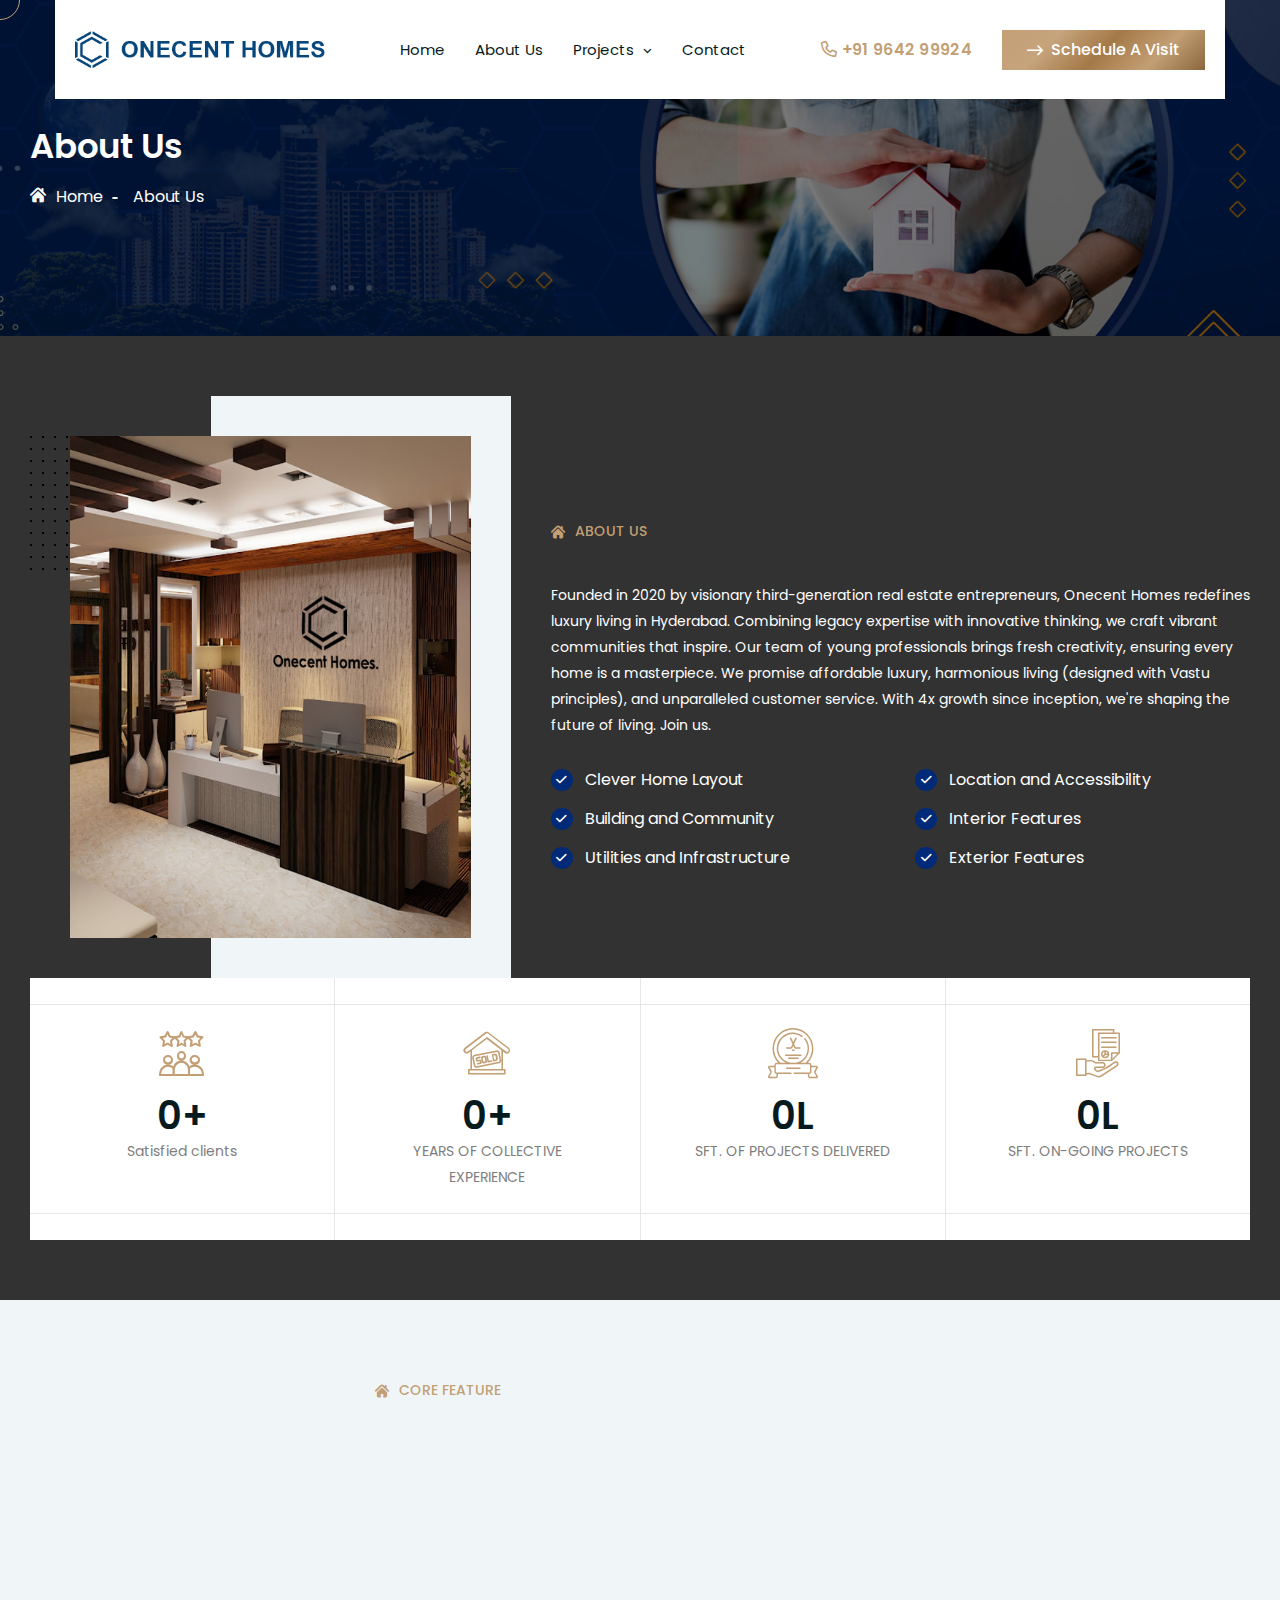
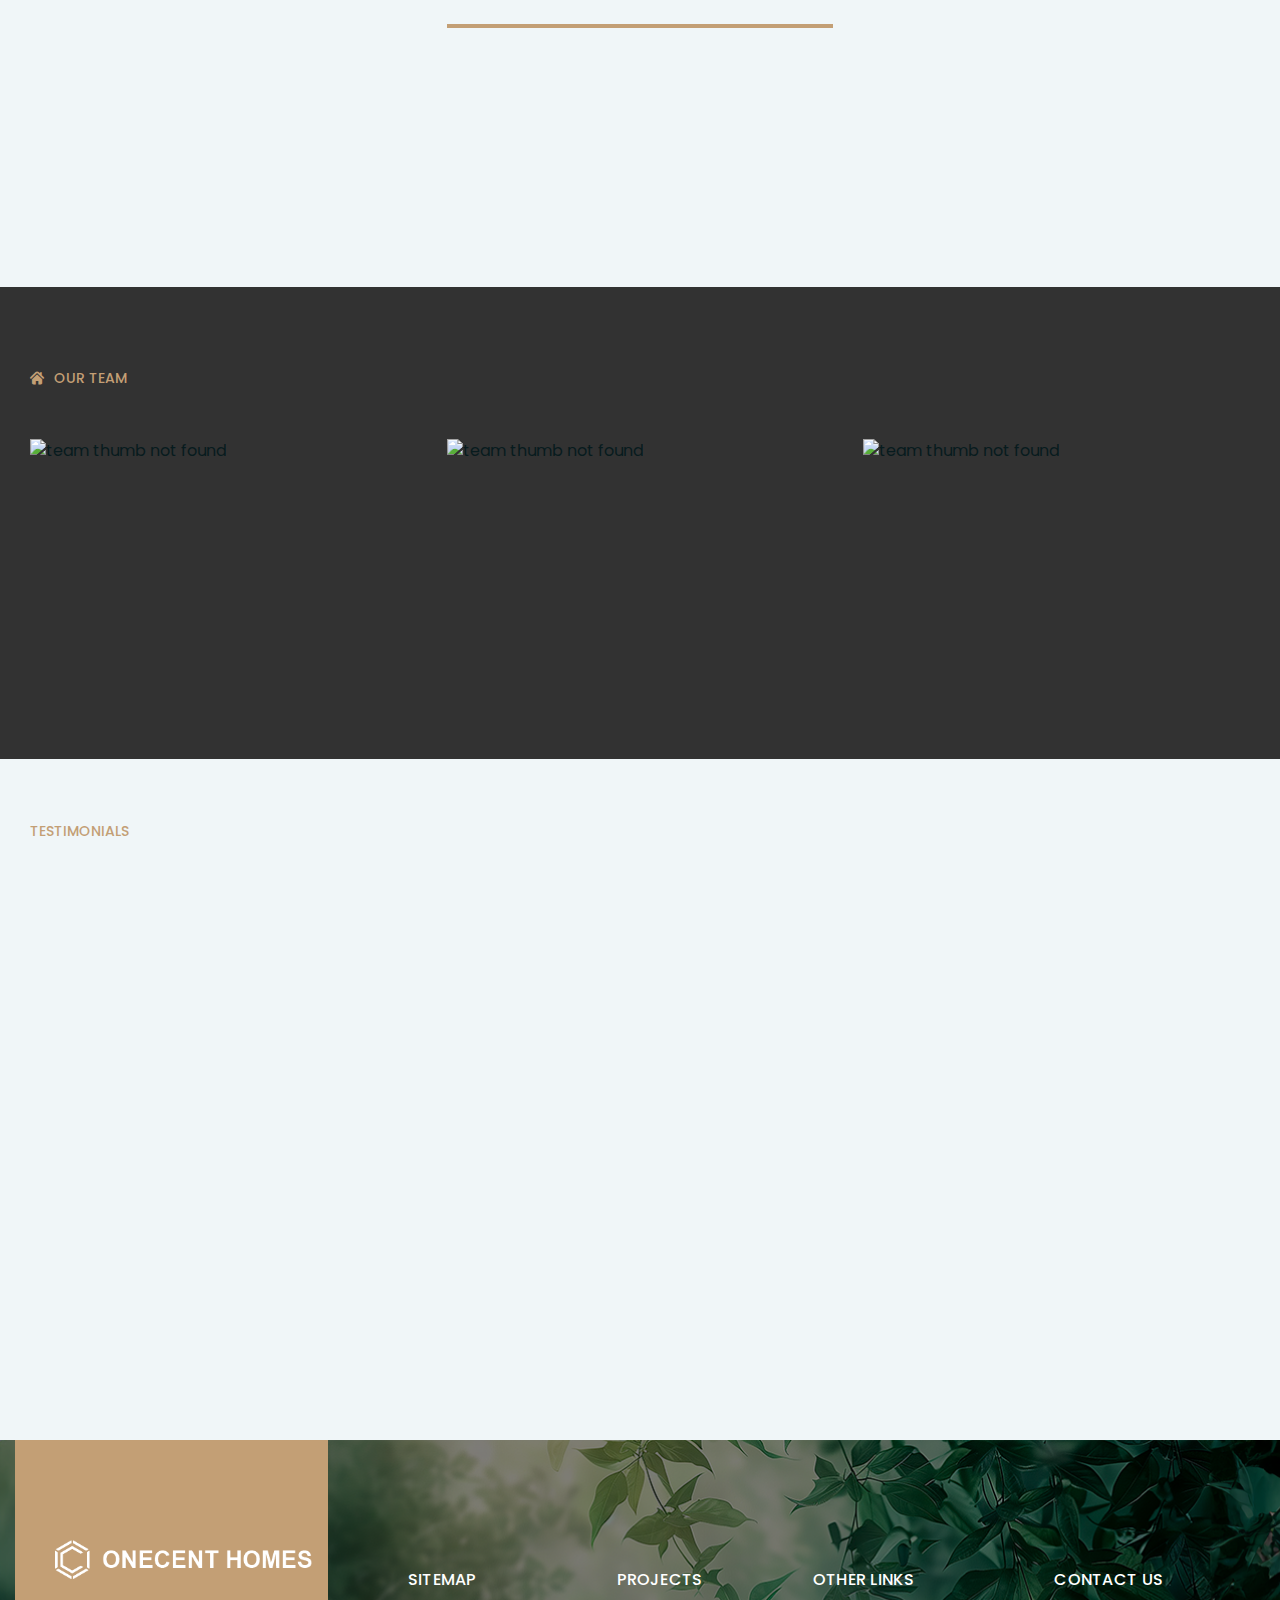
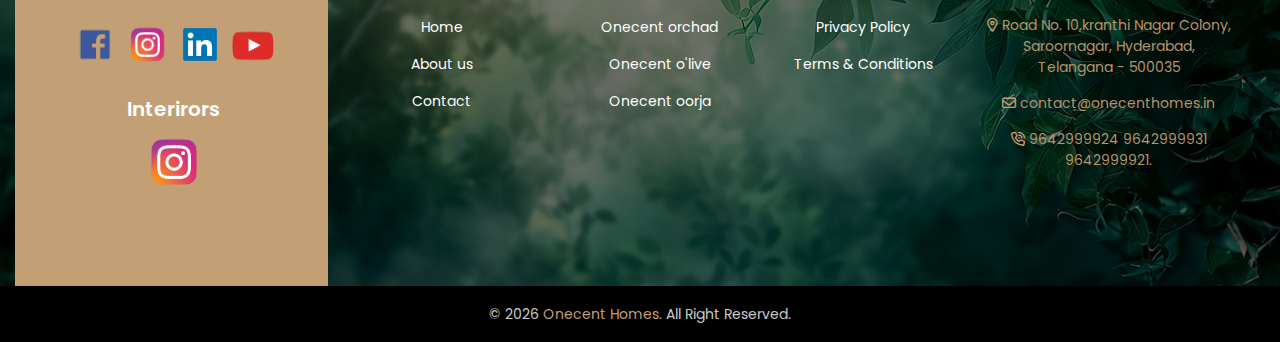
==== commit f173f34b: "new changes" ====
--- a/about.html
+++ b/about.html
@@ -92,14 +92,7 @@
                                     </ul>
                                 </li>
                                 
-                                <li class="menu-item-has-children">
-                                    <a href="#"> Media <i class="fa fa-angle-down fs-10 pl-5"> </i> </a>
-                                    <ul class="dp-menu">
-                                        <li><a href="photos.html"> <i class="fa fa-angle-right fs-10"></i> Photos </a></li>
-                                        <!-- <li><a href="video.html"><i class="fa fa-angle-right fs-10"></i> Videos </a>
-                                        </li> -->
-                                    </ul>
-                                </li>
+                               
 
                                 <li class="menu-item-has-children">  <a href="contact.html"> Contact</a> </li>
                             </ul>
@@ -644,121 +637,155 @@
     </main>
     <!-- Body main wrapper end -->
  
-    <!-- Footer area start -->
-     <footer>
-        <section class="bd-footer-area style-three">
-            <div class="container">
-                <div class="row g-5">
-                    <div class="col-xxl-2 col-xl-3 col-lg-3 col-md-4 col-sm-7 footer-bg">
-                        <div class="footer-widget footer-3-col-2">
-                            <h3 class="footer-widget-title"> <img src="assets/images/logo_black.png"/> </h3>
-                            
-                        </div>
-                        <div class="instagram">
-                            <div class="socal-icons">
-                                <a href="https://www.instagram.com/onecent.homes/">
-                                    <img src="assets/images/facebook.png" alt="">
-                                </a>
-                            </div>
-                            <div class="socal-icons">
-                                <a href="https://www.instagram.com/onecent.homes/">
-                                    <img src="assets/images/instagram.png" alt="">
-                                </a>
-                            </div>
-                            <div class="socal-icons socal-icons2">
-                                <a href="https://www.instagram.com/onecent.homes/">
-                                    <img src="assets/images/LinkedIn.png" alt="">
-                                </a>
-                            </div>
-
-                            <div class="socal-icons">
-                                <a href="https://www.instagram.com/onecent.homes/">
-                                    <img src="assets/images/youtube.png" alt="">
-                                </a>
-                            </div>
-                       
-                       
-                          </div>
-                    </div>
-                    <div class="col-xxl-2 col-xl-2 col-lg-3 col-md-4 col-sm-5">
-                        <div class="footer-widget footer-3-col-2">
-                            <h3 class="footer-widget-title"> Sitemap </h3>
-                            <div class="footer-widget-links">
-                                <ul>
-                                    <li class="underline"><a href="index.html"> Home </a></li>
-                                    <li class="underline"><a href="about.html"> About us </a></li>
-
-                                    <li class="underline"><a href="contact.html"> Contact </a></li>
-                                </ul>
-                            </div>
-                        </div>
-                    </div>
-                    <div class="col-xxl-2 col-xl-2 col-lg-3 col-md-4 col-sm-6">
-                        <div class="footer-widget footer-3-col-3">
-                            <h3 class="footer-widget-title"> Projects </h3>
-                            <div class="footer-widget-links">
-                                <ul>
-                                    <li class="underline"><a href="orchard_project.html"> Onecent orchad </a></li>
-                                    <li class="underline"><a href="ongoing_projects.html"> Onecent o'live </a></li>
-                                    <li class="underline"><a href="oorja_project.html"> Onecent oorja </a></li>
-
-                                </ul>
-                            </div>
-                        </div>
-                    </div>
-                    <div class="col-xxl-2 col-xl-2 col-lg-3 col-md-4 col-sm-6">
-                        <div class="footer-widget footer-3-col-4">
-                            <h3 class="footer-widget-title"> Other Links </h3>
-                            <div class="footer-widget-links">
-                               <ul>
-                                    <li class="underline"><a href="privacy policy.html"> Privacy Policy </a></li>
-                                    <li class="underline"><a href="termandcondition.html"> Terms & Conditions </a></li>
-                                    
-                                </ul>
-                            </div>
-                        </div>
-                    </div>
-                    <div class="col-xxl-4 col-xl-3 col-lg-5 col-md-7 col-sm-10">
-                        <div class="footer-widget footer-3-col-5">
-                            <div class="footer-from-content">
-                                <h3 class="footer-widget-title">Contact Us</h3>
-
-                                <div class="  footer-3-col-1">
-
-                                    <div class="footer-info-wrapper">
-                                        <ul class="footer-info-list-items">
-                                            <li class="footer-info-single-item">
-                                                <span class="icon"><i class="fa-regular fa-location-dot"></i></span>
-                                                <span class="title">
-                                                    <a target="_blank" href="https://www.google.com/maps"> Road No.
-                                                        10,kranthi Nagar Colony,<br>
-                                                        Saroornagar, Hyderabad, <br> Telangana - 500035</a>
-                                                </span>
-                                            </li>
-                                            <li class="footer-info-single-item">
-                                                <span class="icon"><i class="fa-regular fa-envelope"></i></span>
-                                                <a href="mailto:contact@onecenthomes.in" class="">
-                                                    contact@onecenthomes.in </a>
-                                            </li>
-                                            <li class="footer-info-single-item">
-                                                <span class="icon"><i class="fa-regular fa-phone-volume"></i></span>
-                                                <span class="title">
-                                                    <a href="tel:+91964299924"> 9642999924 </a>
-                                                    <a href="tel:+919642999931"> 9642999931</a>
-                                                    <a href="tel:+919642999921"> 9642999921. </a>
-                                                </span>
-                                            </li>
-                                        </ul>
+      <!-- Footer area start -->
+      <footer>
+        <div class="bg-overlay">
+
+
+            <section class="bd-footer-area style-three">
+                <div class="container">
+                    <div class="row g-5">
+                        <div class="col-xxl-2 col-xl-3 col-lg-3 col-md-4 col-sm-7 footer-bg">
+                            <div class="footer-widget footer-3-col-2">
+                                <h3 class="footer-widget-title"> <img src="assets/images/logo_light.png"/> </h3>
+                                
+                            </div>
+                            <div class="instagram">
+                                <div class="socal-icons">
+                                    <a href="https://www.instagram.com/onecent.homes/">
+                                        <img src="assets/images/facebook.png" alt="">
+                                    </a>
+                                </div>
+                                <div class="socal-icons">
+                                    <a href="https://www.instagram.com/onecent.homes/">
+                                        <img src="assets/images/instagram.png" alt="">
+                                    </a>
+                                </div>
+                                <div class="socal-icons socal-icons2">
+                                    <a href="https://www.instagram.com/onecent.homes/">
+                                        <img src="assets/images/LinkedIn.png" alt="">
+                                    </a>
+                                </div>
+    
+                                <div class="socal-icons">
+                                    <a href="https://www.instagram.com/onecent.homes/">
+                                        <img src="assets/images/youtube.png" alt="">
+                                    </a>
+                                </div>
+                           
+                           
+                              </div>
+                           
+    
+                              <div class="Interirors">
+                                <h6>Interirors</h6>
+                                <div class="">
+                                  <div class="socal-icons">
+                                      <a href="https://www.instagram.com/_studio_nini">
+                                          <img src="assets/images/instagram.png" alt="">
+                                      </a>
+                                  </div>
+                              </div>
+    
+                              
+                               
+                               
+    
+                               
+                           
+                           
+                              </div>
+    
+                        </div>
+                        <div class="col-xxl-2 col-xl-2 col-lg-3 col-md-4 col-sm-5">
+                            <div class="footer-widget footer-3-col-2">
+                                <h3 class="footer-widget-title"> Sitemap </h3>
+                                <div class="footer-widget-links">
+                                    <ul>
+                                        <li class="underline"><a href="index.html"> Home </a></li>
+                                        <li class="underline"><a href="about.html"> About us </a></li>
+    
+                                        <li class="underline"><a href="contact.html"> Contact </a></li>
+                                    </ul>
+                                </div>
+                            </div>
+                        </div>
+                        <div class="col-xxl-2 col-xl-2 col-lg-3 col-md-4 col-sm-6">
+                            <div class="footer-widget footer-3-col-3">
+                                <h3 class="footer-widget-title"> Projects </h3>
+                                <div class="footer-widget-links">
+                                    <ul>
+                                        <li class="underline"><a href="orchard_project.html"> Onecent orchad </a></li>
+                                        <li class="underline"><a href="ongoing_projects.html"> Onecent o'live </a></li>
+                                        <li class="underline"><a href="oorja_project.html"> Onecent oorja </a></li>
+    
+                                    </ul>
+                                </div>
+                            </div>
+                        </div>
+                        <div class="col-xxl-2 col-xl-2 col-lg-3 col-md-4 col-sm-6">
+                            <div class="footer-widget footer-3-col-4">
+                                <h3 class="footer-widget-title"> Other Links </h3>
+                                <div class="footer-widget-links">
+                                   <ul>
+                                        <li class="underline"><a href="privacy policy.html"> Privacy Policy </a></li>
+                                        <li class="underline"><a href="termandcondition.html"> Terms & Conditions </a></li>
+                                        
+                                    </ul>
+                                </div>
+                            </div>
+                        </div>
+                        <div class="col-xxl-4 col-xl-3 col-lg-5 col-md-7 col-sm-10">
+                            <div class="footer-widget footer-3-col-5">
+                                <div class="footer-from-content">
+                                    <h3 class="footer-widget-title">Contact Us</h3>
+    
+                                    <div class="  footer-3-col-1">
+    
+                                        <div class="footer-info-wrapper">
+                                            <ul class="footer-info-list-items">
+                                                <li class="footer-info-single-item">
+                                                    <span class="icon"><i class="fa-regular fa-location-dot"></i></span>
+                                                    <span class="title">
+                                                        <a target="_blank" href="https://www.google.com/maps"> Road No.
+                                                            10,kranthi Nagar Colony,<br>
+                                                            Saroornagar, Hyderabad, <br> Telangana - 500035</a>
+                                                    </span>
+                                                </li>
+                                                <li class="footer-info-single-item">
+                                                    <span class="icon"><i class="fa-regular fa-envelope"></i></span>
+                                                    <a href="mailto:contact@onecenthomes.in" class="">
+                                                        contact@onecenthomes.in </a>
+                                                </li>
+                                                <li class="footer-info-single-item">
+                                                    <span class="icon"><i class="fa-regular fa-phone-volume"></i></span>
+                                                    <span class="title">
+                                                        <a href="tel:+91964299924"> 9642999924 </a>
+                                                        <a href="tel:+919642999931"> 9642999931</a>
+                                                        <a href="tel:+919642999921"> 9642999921. </a>
+                                                    </span>
+                                                </li>
+    
+                                                <li class="footer-info-single-item">
+                                                 
+                                                </li>
+                                            </ul>
+                                           
+                                        </div>
                                     </div>
-                                </div>
-
-
-                            </div>
-                        </div>
-                    </div>
-                </div>
-            </div>
-        </section>
+    
+    
+                                </div>
+                            </div>
+                        </div>
+                    </div>
+                </div>
+            </section>  
+       
+
+
+        </div>
+      
         <div class="footer-copyright-area style-two include-bg">
             <div class="container">
                 <div class="footer-copyright">
--- a/assets/css/main.css
+++ b/assets/css/main.css
@@ -20,7 +20,8 @@
   /* Heading Color */
   --bd-heading: #000000;
   /* Theme Color */
-  --bd-primary: #e99b2f;
+
+  --bd-primary:#c39f75;
   --bd-secondary: #006CE4;
   --bd-theme: #002a77;
   --bd-theme-dark: #001337;
@@ -72,6 +73,112 @@
   --bd-fs-b4: 22px;
 }
 
+
+/* dlsclaimer */
+
+#modalOverlay {
+  position: fixed;
+  top: 0;
+  left: 0;
+  background: rgba(0, 0, 0, 0.8);
+  z-index: 99999;
+  height: 100%;
+  width: 100%;
+}
+@media(max-width: 767px) {
+  #modalOverlay {
+    position: absolute;
+    top: 0;
+    left: 0;
+    background: rgba(0, 0, 0, 0.8);
+    z-index: 99999;
+    height: 100%;
+    width: 100%;
+  }
+}
+.modalPopup {
+  position: absolute;
+  top: 50%;
+  left: 50%;
+  transform: translate(-50%, -50%);
+  background: #fff;
+  width: 70%;
+  border-radius: 10px;
+  padding: 0 0 30px;
+  -webkit-box-shadow: 0 2px 10px 3px rgba(0,0,0,.2);
+  -moz-box-shadow: 0 2px 10px 3px rgba(0,0,0,.2);
+  box-shadow: 0 2px 10px 3px rgba(0,0,0,.2);
+}
+.modalContent {padding: 0 2em;}
+.headerBar {
+width: 100%;
+background: #edcb04 url(http://cognex.com/gfx/site/bg-global-header.png) repeat-x 0 0;
+margin: 0;
+text-align: center;
+}
+.headerBar img {
+margin: 1em .7em;
+}
+.modalContent h1 {
+margin: 1em 0px ;
+font-size: 20px;
+
+/* text-transform: capitalize; */
+}
+.modalContent p {
+  font-size: 12px;
+  margin: .75em 0 1em;}
+
+@media(max-width: 767px) {
+  .modalContent p {
+    font-size: 10px;
+    margin: 0em 0 0em;
+    line-height: 17px;
+}
+.modalPopup{
+  width: 90%;
+}
+}
+.buttonStyle {
+border: transparent;
+border-radius: 0;
+background: #6d6d6d;
+color: #eee !important;
+cursor: pointer;
+font-weight: bold;
+font-size: 14px;
+text-transform: uppercase;
+padding: 6px 25px;
+text-decoration: none;
+background: -moz-linear-gradient(top, #6d6d6d 0%, #1e1e1e 100%);
+background: -webkit-gradient(linear, left top, left bottom, color-stop(0%,#6d6d6d), color-stop(100%,#1e1e1e));
+background: -webkit-linear-gradient(top, #6d6d6d 0%,#1e1e1e 100%);
+background: -o-linear-gradient(top, #6d6d6d 0%,#1e1e1e 100%);
+background: -ms-linear-gradient(top, #6d6d6d 0%,#1e1e1e 100%);
+background: linear-gradient(to bottom, #6d6d6d 0%,#1e1e1e 100%);
+filter: progid:DXImageTransform.Microsoft.gradient( startColorstr='#6d6d6d', endColorstr='#1e1e1e',GradientType=0 );
+/*	-webkit-box-shadow: 0 2px 4px 0 #999;
+box-shadow: 0 2px 4px 0 #999; */
+-webkit-transition: all 1s ease;
+-moz-transition: all 1s ease;
+-ms-transition: all 1s ease;
+-o-transition: all 1s ease;
+transition: all 1s ease;
+}
+.buttonStyle:hover {
+background: #1e1e1e;
+color: #fff;
+background: -moz-linear-gradient(top, #1e1e1e 0%, #6d6d6d 100%, #6d6d6d 100%);
+background: -webkit-gradient(linear, left top, left bottom, color-stop(0%,#1e1e1e), color-stop(100%,#6d6d6d), color-stop(100%,#6d6d6d));
+background: -webkit-linear-gradient(top, #1e1e1e 0%,#6d6d6d 100%,#6d6d6d 100%);
+background: -o-linear-gradient(top, #1e1e1e 0%,#6d6d6d 100%,#6d6d6d 100%);
+background: -ms-linear-gradient(top, #1e1e1e 0%,#6d6d6d 100%,#6d6d6d 100%);
+background: linear-gradient(to bottom, #1e1e1e 0%,#6d6d6d 100%,#6d6d6d 100%);
+filter: progid:DXImageTransform.Microsoft.gradient( startColorstr='#1e1e1e', endColorstr='#6d6d6d',GradientType=0 );
+}
+.returnToProfile {text-align: center; margin:3em;}
+.returnToProfile a, .returnToProfile a:visited {color: #ddd;}
+.returnToProfile a:hover {color: #fff;}
 /* Custom styles area */
 
 .schedule_banner {
@@ -87,13 +194,13 @@
 .bg-theme_2 h5 { color: #fff;}
 .bg-theme_2 .contact-content a { color: #fff !important;}
 
-.bg-theme_3 { background-color: #e99b2f !important;   border-radius: 5px;}
+.bg-theme_3 { background-color: #c39f75 !important;   border-radius: 5px;}
 .bg-theme_3 .contact-icon { color: #fff; background-color: rgba(0, 108, 228, 0.2);}
  
 .proj_tabs {
   display: flex;
   list-style: none;
-  position: sticky;
+  position: static;
   top: 78px;
   background: #fcfcfc;
   z-index: 99;
@@ -109,25 +216,25 @@
 .proj_tabs li a {
   display: block;
   padding: 6px 15px;
-  border-bottom: 2px solid  #e99b2f;
+  border-bottom: 2px solid  #c39f75;
 }
  
 
 .proj_tabs li.active {
   color: #fff;
-  background-color: #e99b2f;
+  background-color: #c39f75;
   
  }
 
-.proj_tabs li.active::after {
-  background-color: #e99b2f;
+/* .proj_tabs li.active::after {
+  background-color: #c39f75;
   content: '';
   position: absolute;
   bottom: 0px;
   width: 100px;
   height: 3px;
-  /* left: 0px; */
-}
+  left: 0px; 
+} */
 
 .proj_tabs li:first-child  {
   margin-left: 0px;
@@ -1185,11 +1292,11 @@
 }
 
 .agent-sidebar-wrapper .sidebar-widget-title {
-  color: #e99b2f;
+  color: #c39f75;
 }
 
 .agent-sidebar-wrapper .agent-details-widget {
-  border-top: 4px solid #e99b2f;
+  border-top: 4px solid #c39f75;
 }
 
 .agent-sidebar-wrapper  input[type=text]::placeholder, .agent-sidebar-wrapper  input[type=email]::placeholder, .agent-sidebar-wrapper  input[type=tel]::placeholder,
@@ -1803,7 +1910,7 @@
 
 /* Common button */
 .bd-btn {
-  background-color: var(--bd-primary);
+  background-image: linear-gradient(135deg, #c39f75 0%, rgba(195, 159, 117, 0.95) 25%, #a47947 50%, #c39f75 75%, #8b673d 100%);
   color: var(--bd-white);
   z-index: 5;
   position: relative;
@@ -2630,7 +2737,7 @@
 }
 
 .bd-btn.btn-black {
-  background-color: #e99b2f;
+  background-color: #c39f75;
 }
 
  
@@ -3430,7 +3537,12 @@
 /*----------------------------------------*/
 /* section title */
 .section-title {
-  color: #e99b2f;
+  font-size: 40px; /* Text thoda bada karo */
+  background: linear-gradient(to right, #c39f75, #8b673d ); /* Gradient define karo */
+  -webkit-background-clip: text; /* Webkit ke liye background text tak limited hai */
+  -webkit-text-fill-color: transparent; /* Text transparent hoga */
+  display: inline-block; /* Display ko inline-block ya block rakho */
+  
   font-weight: var(--bd-fw-sbold);
   font-family: var(--bd-ff-title);
 }
@@ -8217,7 +8329,7 @@
   width: 100%;
   height: 100%;
   background-color: var(--bd-black);
-  opacity: 0.7;
+  opacity: 0.5;
 }
 .banner-content-four {
   text-align: left;
@@ -11884,8 +11996,39 @@
   background: transparent;
   padding: 15px 30px;
   width: 100%;
-}
-
+  
+}
+footer{
+  background-image: url(../images/footer2.png);
+  background-repeat: no-repeat;
+ width: 100%;
+ background-size: cover;
+
+
+}
+
+.bg-overlay{
+ 
+  
+
+}
+.bd-footer-area{
+ 
+  
+  width: 100%;
+  height: 100%;
+  background-color: rgba(0, 0, 0, 0.5);
+}
+.Interirors{
+  text-align: center;
+  margin: 30px 0px;
+}
+.Interirors .socal-icons{
+  margin: 10px 0px;
+}
+.Interirors .socal-icons img{
+  width: 20%;
+}
 .agent-profile-thumb {
   width: 160px;
   height: 160px;
@@ -13899,7 +14042,7 @@
 }
 .bd-footer-area.style-three {
   padding: 0px 0;
-  background-color: #000;
+  /* background-color: #000; */
 }
 @media only screen and (min-width: 576px) and (max-width: 767px), (max-width: 575px) {
   .bd-footer-area.style-three {
@@ -14033,7 +14176,7 @@
   margin-bottom: 13px;
 }
 .bd-footer-area.style-three .footer-widget .footer-widget-links ul li a {
-  color: var(--bd-text-primary);
+  color: white;
 }
 .bd-footer-area.style-three .footer-widget .footer-widget-links ul li a:hover {
   color: var(--bd-primary);
@@ -14052,10 +14195,10 @@
   color: var(--bd-primary);
 }
 .bd-footer-area.style-three .footer-widget .footer-info-single-item a {
-  color: var(--bd-text-primary);
+  color: #b79369;
 }
 .bd-footer-area.style-three .footer-widget .footer-info-single-item span a {
-  color: var(--bd-text-primary);
+  color: #b79369;
 }
 .bd-footer-area.style-three .footer-widget .footer-info-single-item span a:hover {
   color: var(--bd-primary);
@@ -19068,7 +19211,7 @@
   content: "";
   height: 100%;
   width: 100%;
-  background: linear-gradient(0deg, rgb(0 40 114) 20%, #e99b2f 100%);
+  background: linear-gradient(0deg, rgb(0 40 114) 20%, #c39f75 100%);
   opacity: 0;
   visibility: hidden;
   z-index: 1;
@@ -21693,7 +21836,7 @@
 }
 .services-item.style-two .icon i {
   font-size: 70px;
-  color: #e99b2f;
+  color: #c39f75;
 }
 @media (max-width:450px) {
   .services-item.style-two .icon i {
@@ -24848,17 +24991,18 @@
   position: fixed;
   width: 1200px;
   top: 0;
-  left: 10%;
+  left: 50%;
   z-index: 999;
   transition: 0.3s;
   margin: 0px auto;
+  transform: translate(    -50%,0%);
 
  
 }
 @media(max-width: 1200px){
   header{
   
-    position: static;
+    position: fixed;
     width: 100%;
   }
 }
@@ -24927,7 +25071,7 @@
   color: white;
 }
 .services-item h3{
-  color: #e99b2f;
+  color: #c39f75;
 }
 .instagram{
   width: 100%;
@@ -24951,4 +25095,12 @@
 }
 .instagram .socal-icons2 img{
   width: 80% !important;
-} +} 
+
+.main-container{
+  background-color: #f0efec;
+}
+.Interirors h6{
+  font-size: 20px;
+  color:white;
+}